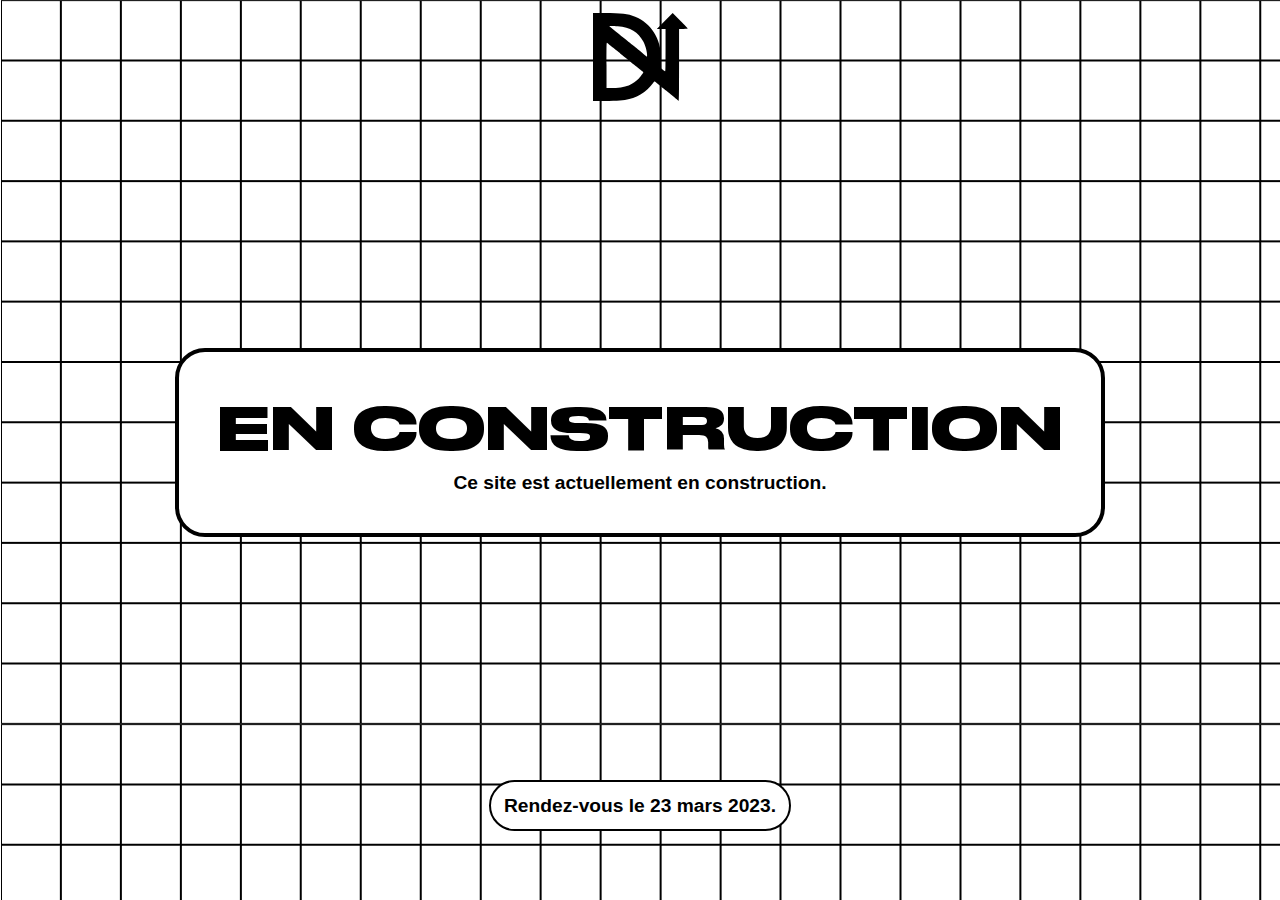
==== wip.html @ bb92e8f3 "Add files via upload" ====
<!DOCTYPE html>
<html lang="fr">
<head>
    <meta charset="UTF-8">
    <meta http-equiv="X-UA-Compatible" content="IE=edge">
    <meta name="viewport" content="width=device-width, initial-scale=1.0">
    <title>Digital Natives</title>
    <link rel="stylesheet" href="css/wip.css">
    <link rel="stylesheet" href="css/reset.css">
</head>
<body>
<div class="nav-logo">
    <a href ="index.html"><img class="logo" src="images/logo noir.svg" alt="Logo Digital Natives, un N mélangée à un D"></a>
</div>
<div class="container">
        <div class="carre">
            <h1 class="header-text">EN CONSTRUCTION</h1>
            <p class="loading">Ce site est actuellement en construction.</p>
        </div>
    </div>
    <div class="textebas">
        <div class="texte-box">
            <p>Rendez-vous le 23 mars 2023.</p>
        </div>
    </div>
    <script>
        const loadingText = document.querySelector(".loading");
        let dots = 0;
        setInterval(() => {
            dots = (dots + 1) % 4;
            loadingText.innerText = "Ce site est actuellement en construction" + ".".repeat(dots);
        }, 500);
    </script>
</body>
</html>
---- css/wip.css ----
@font-face {
    font-family: 'FuturaPTDemi';
    src: url('../fonts/FuturaPTDemi.otf');
}

@font-face {
    font-family: 'FuturaPTHeavy';
    src: url('../fonts/FuturaPTHeavy.otf');
}

@font-face {
    font-family: 'GothamBook';
    src: url('../fonts/GothamBook.ttf');
}

@font-face {
    font-family: 'Adieu';
    src: url('../fonts/Adieu.otf');
}

@font-face {
    font-family: 'Druk Wide Bold';
    src: url('../fonts/Druk-Wide-Bold.ttf');
}

@import url('https://fonts.googleapis.com/css2?family=Inter:wght@700&display=swap');

body {
    background-image: url('../images/fond.png');
    color: black;
    text-align: center;
}
.container {
    display: flex;
    flex-direction: column;
    align-items: center;
    justify-content: center;
    height: 75vh;
}

.carre {
    padding: 3vw;
    background-color: white;
    border-radius: 30px / 30px;
    border: 4px solid black;
}

h1 {
    font-family: 'Druk Wide Bold';
    font-size: 4.5vw;
    margin: 0 0 0.1em;
}
p {
    font-size: 1.5vw;
    color: black;
    font-family: 'Inter', sans-serif;
    font-weight: bold;
}

.nav-logo {
    padding-top: 1vw;
}

.textebas {
    display: flex;
    flex-direction: column;
    align-items: center;
    justify-content: center;
}

.texte-box {
    padding: 1vw;
    background-color: white;
    border-radius: 30px / 30px;
    border: 2px solid black;
}

@media screen and (max-width: 768px) {
    h1 {
        font-size: 8vw;
    }
    p {
        font-size: 4vw;
    }
}

.loading {
    animation: appear 1s linear;
}
@keyframes appear {
    from {
        opacity: 0;
    }
    to {
        opacity: 1;
    }
}
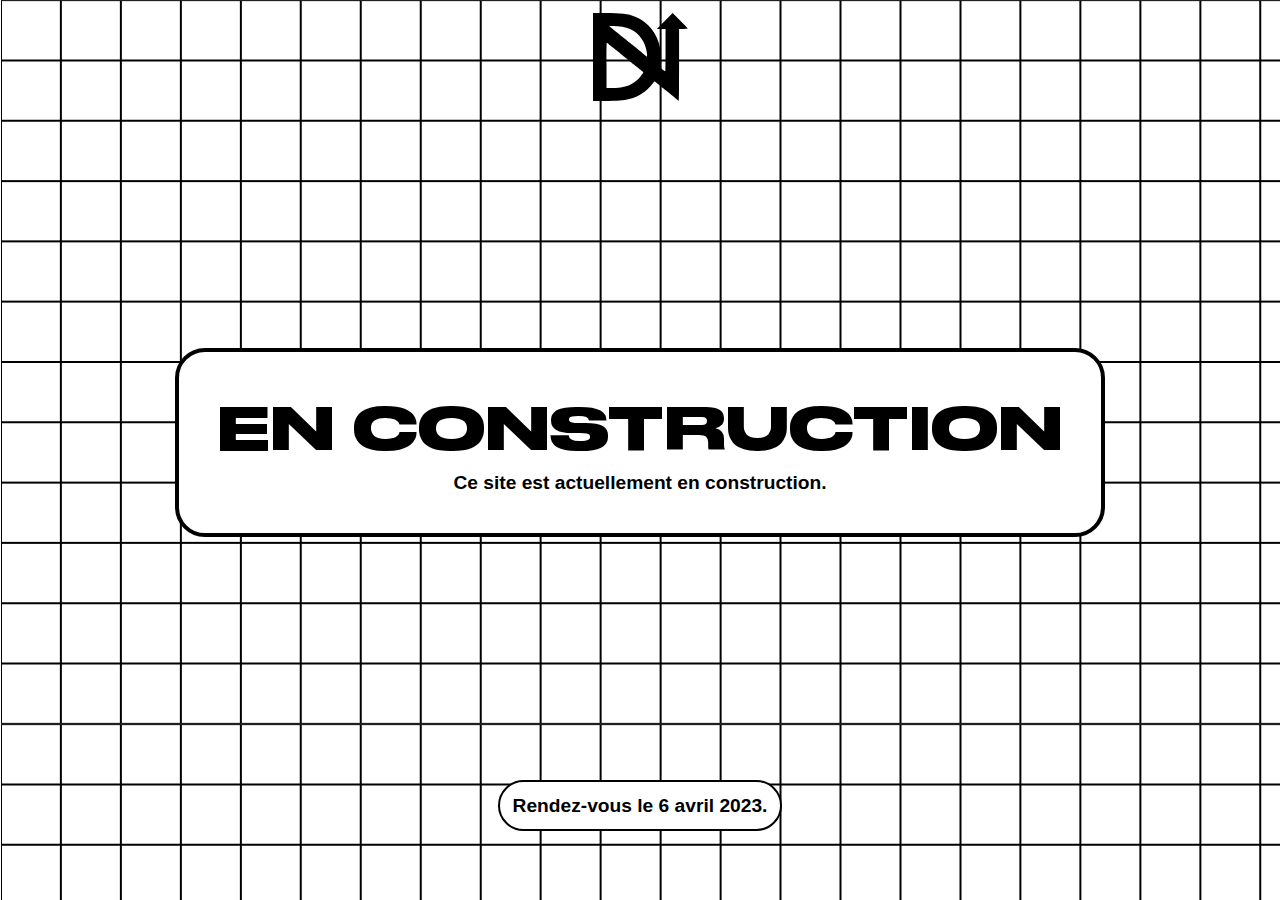
==== commit 535c7f64: "fix date" ====
--- a/wip.html
+++ b/wip.html
@@ -20,7 +20,7 @@
     </div>
     <div class="textebas">
         <div class="texte-box">
-            <p>Rendez-vous le 23 mars 2023.</p>
+            <p>Rendez-vous le 6 avril 2023.</p>
         </div>
     </div>
     <script>
--- a/css/wip.css
+++ b/css/wip.css
@@ -78,7 +78,7 @@
 
 @media screen and (max-width: 768px) {
     h1 {
-        font-size: 8vw;
+        font-size: 6vw;
     }
     p {
         font-size: 4vw;
